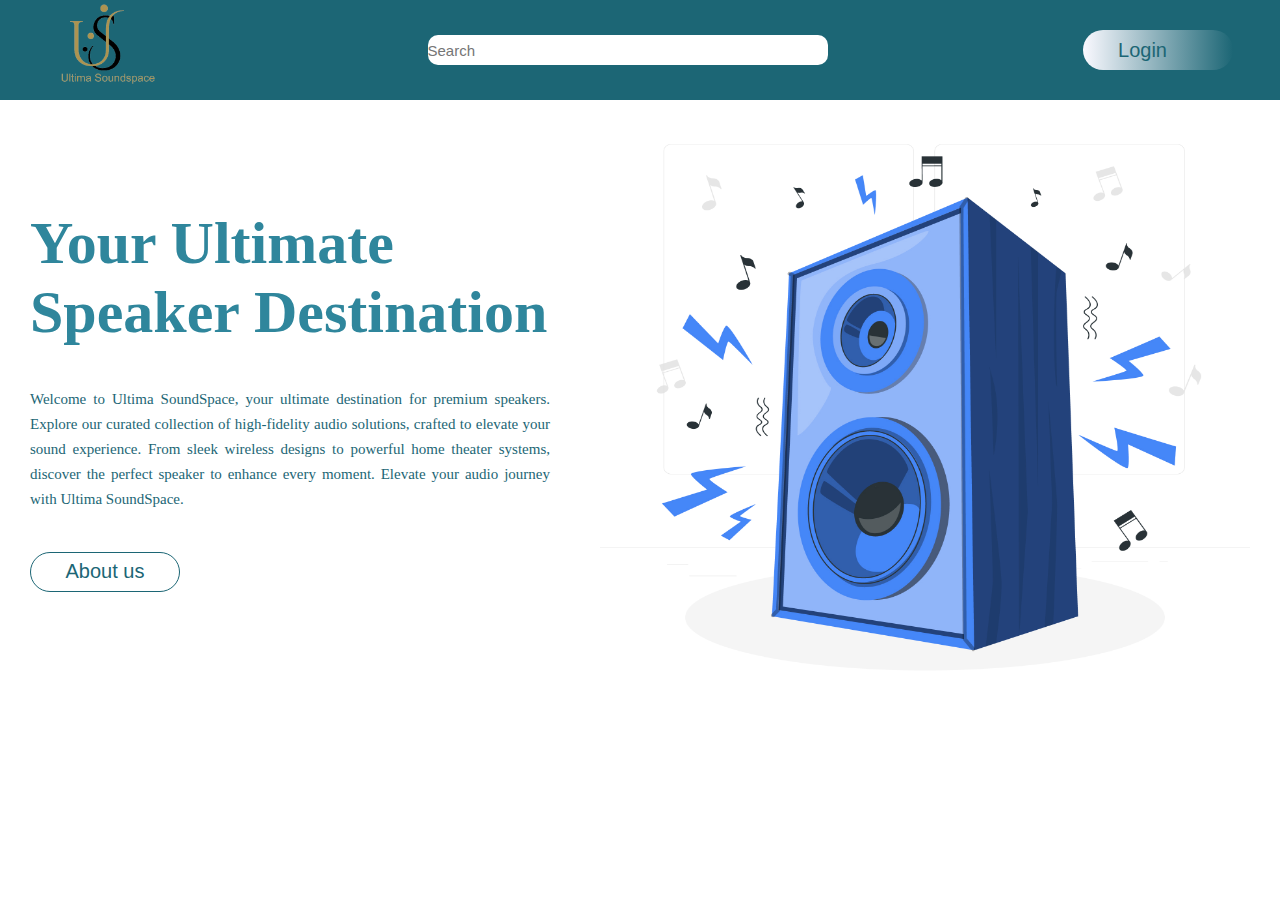
==== Pages/Index.html @ 2b112f81 "landing page" ====
<!DOCTYPE html>
<html lang="en">
<head>
    <meta charset="UTF-8">
    <meta name="viewport" content="width=device-width, initial-scale=1.0">
    <link rel="stylesheet" href="https://cdnjs.cloudflare.com/ajax/libs/font-awesome/6.5.2/css/all.min.css" integrity="sha512-SnH5WK+bZxgPHs44uWIX+LLJAJ9/2PkPKZ5QiAj6Ta86w+fsb2TkcmfRyVX3pBnMFcV7oQPJkl9QevSCWr3W6A==" crossorigin="anonymous" referrerpolicy="no-referrer" />
    <link rel="stylesheet" href="../css/Index.css">
    <title>Document</title>
</head>
<body>
    <div class="container">
        <div class="navbar">
            <img src="../Image/Logo.png" alt="">
            <div class="search">
                <input type="search" placeholder="Search"><i class="fa-solid fa-magnifying-glass"></i>
            </div>
            <div class="login">
                <button id="login">Login <i class="fa-solid fa-user"></i></button>
                <i class="fa-solid fa-cart-shopping"></i>
            </div>
        </div>
        <div class="content">
            <div class="about">
                <h1>Your Ultimate </br>Speaker Destination</h1>
                <p>Welcome to Ultima SoundSpace, your ultimate destination for premium speakers. Explore our curated collection of high-fidelity audio solutions, crafted to elevate your sound experience. From sleek wireless designs to powerful home theater systems, discover the perfect speaker to enhance every moment. Elevate your audio journey with Ultima SoundSpace.</p>
                <button>About us</button>
            </div>
            <img src="../Image/content.jpg" alt="">
        </div>
    </div>
</body>
</html>
---- css/Index.css ----
*{
    padding: 0;
    margin: 0;
}
.container{
    display: flex;
    justify-content: center;
    align-items: center;
    flex-direction: column;
}
.navbar{
    display: flex;
    justify-content: center;
    align-items: center;
    gap: 250px;
    background-color: #1C6675;
    height: 100px;
    width: 100%;
}
.navbar img{
    height: 150px;
    width: 150px;
}
.search{
    display: flex;
    justify-content: center;
    align-items: center;
    gap: 5px;
}
.search input{
    height: 30px;
    width: 400px;
    font-size: 15px;
    border-radius: 10px;
    border: none;
}
.search i{
    font-size: 20px;
    color: aliceblue;
}
.login{
    display: flex;
    justify-content: center;
    align-items: center;
    gap: 20px;
}
.login button{
    display: flex;
    justify-content: center;
    align-items: center;
    gap: 30px;
    height: 40px;
    width: 150px;
    border: none;
    border-radius: 20px;
    font-size: 20px;
    color: #1C6675;
    background: linear-gradient(90deg, rgba(250,249,255,1) 0%, rgba(28,102,117,1) 100%);
}
.login i{
    font-size: 30px;
    color: aliceblue;
}
.content{
    display: flex;
    justify-content: center;
    align-items: center;
    gap: 50px;
}
.about{
    display: flex;
    justify-content: center;
    align-items: start;
    flex-direction: column;
    gap: 40px;
}
.about h1{
    font-size: 60px;
    color: rgb(47, 134, 156);
}
.about p{
    line-height: 25px;
    width: 520px;
    text-align: justify;
    font-size: 15px;
    color: #1C6675;
}
.about button{
    height: 40px;
    width: 150px;
    font-size: 20px;
    border-radius: 20px;
    border: 1px solid#1C6675;
    background-color: rgb(255, 255, 255);
    color: #1C6675;
    cursor: pointer;
}
.about button:hover{
        color: white;
        background-color: #1C6675;
        border: 1px solid white;
        transition: all ease-in-out 0.3s;
    }

.content img{
    height: 600px;
    width: 650px;
}
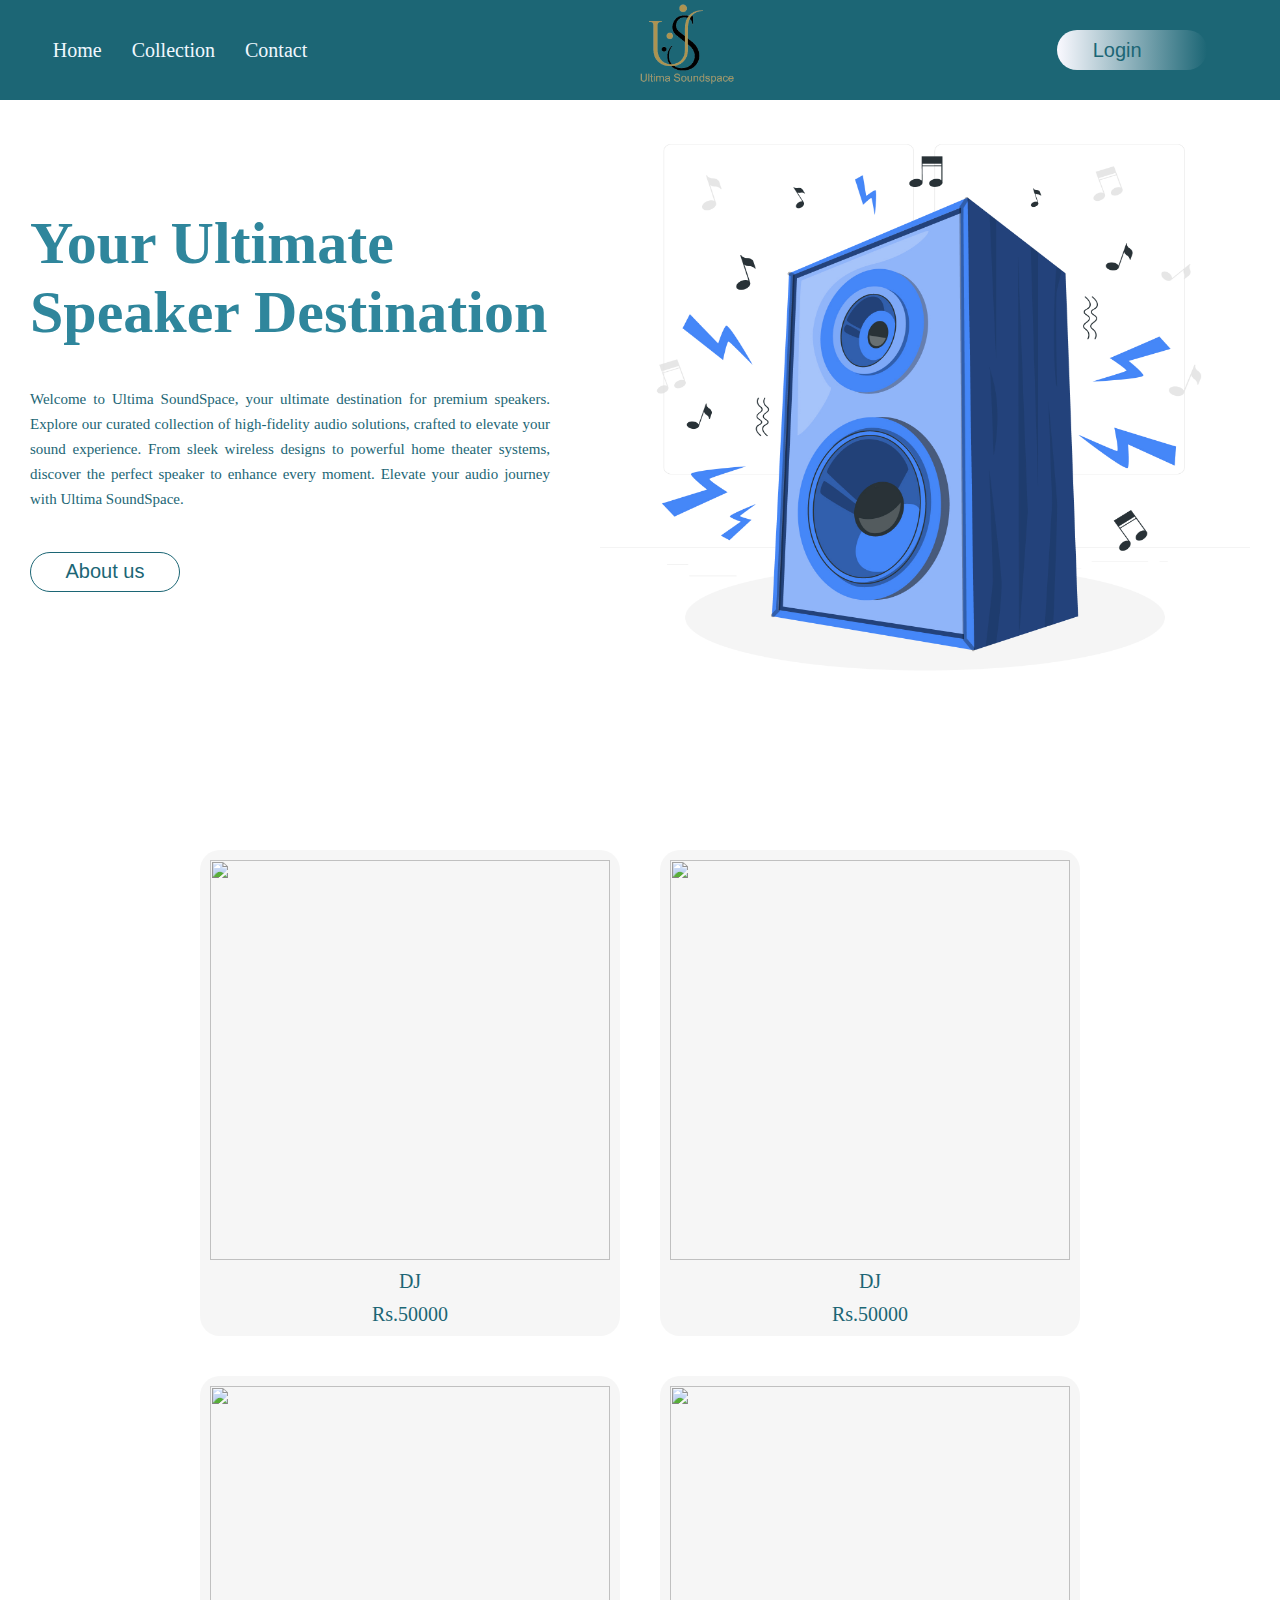
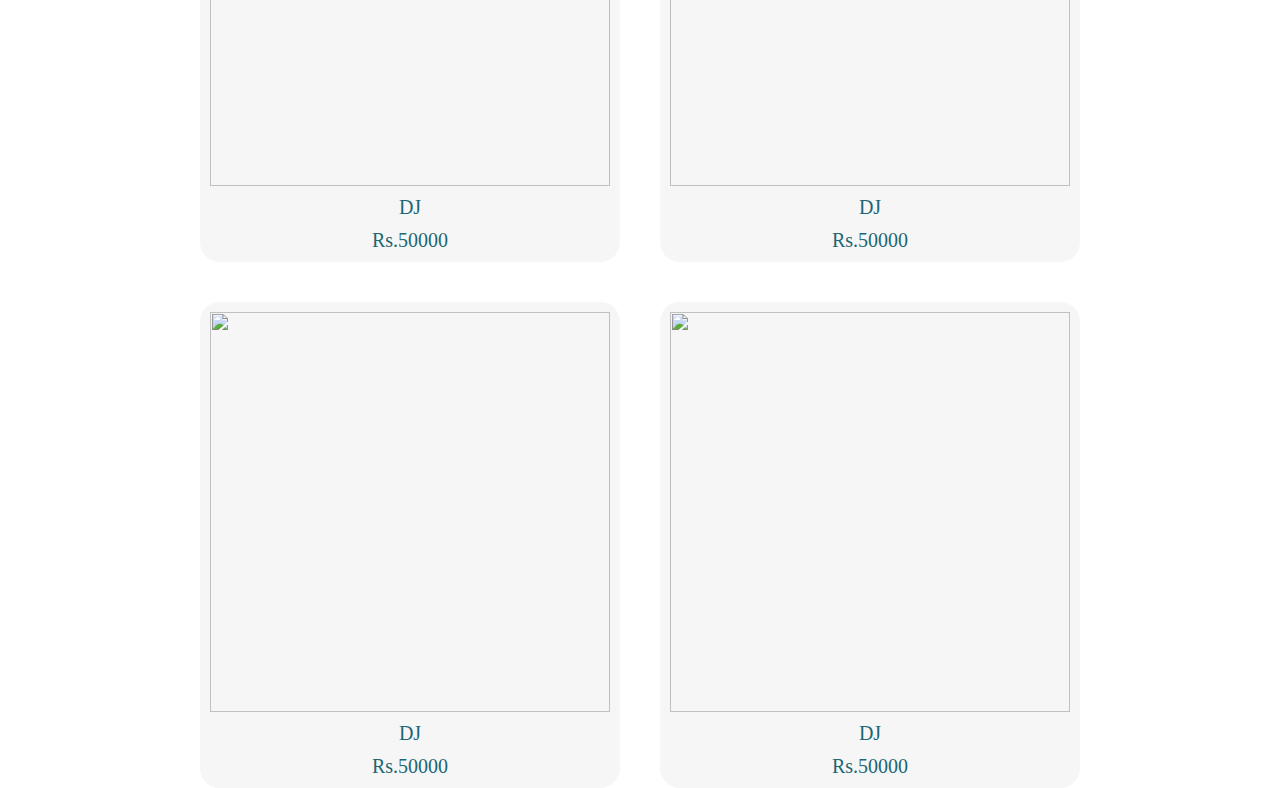
==== commit b33c2500: "product" ====
--- a/Pages/Index.html
+++ b/Pages/Index.html
@@ -8,17 +8,21 @@
     <title>Document</title>
 </head>
 <body>
-    <div class="container">
         <div class="navbar">
+            <div class="menu">
+                <ul>
+                    <li><a href="">Home</a></li>
+                    <li><a href="">Collection</a></li>
+                    <li><a href="">Contact</a></li>
+                </ul>
+            </div>
             <img src="../Image/Logo.png" alt="">
-            <div class="search">
-                <input type="search" placeholder="Search"><i class="fa-solid fa-magnifying-glass"></i>
-            </div>
             <div class="login">
                 <button id="login">Login <i class="fa-solid fa-user"></i></button>
                 <i class="fa-solid fa-cart-shopping"></i>
             </div>
         </div>
+        <div class="container">
         <div class="content">
             <div class="about">
                 <h1>Your Ultimate </br>Speaker Destination</h1>
@@ -27,6 +31,37 @@
             </div>
             <img src="../Image/content.jpg" alt="">
         </div>
-    </div>
+        <div class="collection">
+            <div class="item">
+                <img src="https://imgs.search.brave.com/gIjCEZSt2lxeK_Acw6YZtsk7n66YmCHMJoSCxHL9q20/rs:fit:500:0:0/g:ce/aHR0cHM6Ly93d3cu/cG5nYWxsLmNvbS93/cC1jb250ZW50L3Vw/bG9hZHMvNC9XaXJl/bGVzcy1Qb3J0YWJs/ZS1TcGVha2VyLnBu/Zw" alt="">
+                <p>DJ</p>
+                <p>Rs.50000</p>
+            </div>
+            <div class="item">
+                <img src="https://imgs.search.brave.com/gIjCEZSt2lxeK_Acw6YZtsk7n66YmCHMJoSCxHL9q20/rs:fit:500:0:0/g:ce/aHR0cHM6Ly93d3cu/cG5nYWxsLmNvbS93/cC1jb250ZW50L3Vw/bG9hZHMvNC9XaXJl/bGVzcy1Qb3J0YWJs/ZS1TcGVha2VyLnBu/Zw" alt="">
+                <p>DJ</p>
+                <p>Rs.50000</p>
+            </div>
+            <div class="item">
+                <img src="https://imgs.search.brave.com/gIjCEZSt2lxeK_Acw6YZtsk7n66YmCHMJoSCxHL9q20/rs:fit:500:0:0/g:ce/aHR0cHM6Ly93d3cu/cG5nYWxsLmNvbS93/cC1jb250ZW50L3Vw/bG9hZHMvNC9XaXJl/bGVzcy1Qb3J0YWJs/ZS1TcGVha2VyLnBu/Zw" alt="">
+                <p>DJ</p>
+                <p>Rs.50000</p>
+            </div>
+            <div class="item">
+                <img src="https://imgs.search.brave.com/gIjCEZSt2lxeK_Acw6YZtsk7n66YmCHMJoSCxHL9q20/rs:fit:500:0:0/g:ce/aHR0cHM6Ly93d3cu/cG5nYWxsLmNvbS93/cC1jb250ZW50L3Vw/bG9hZHMvNC9XaXJl/bGVzcy1Qb3J0YWJs/ZS1TcGVha2VyLnBu/Zw" alt="">
+                <p>DJ</p>
+                <p>Rs.50000</p>
+            </div>
+            <div class="item">
+                <img src="https://imgs.search.brave.com/gIjCEZSt2lxeK_Acw6YZtsk7n66YmCHMJoSCxHL9q20/rs:fit:500:0:0/g:ce/aHR0cHM6Ly93d3cu/cG5nYWxsLmNvbS93/cC1jb250ZW50L3Vw/bG9hZHMvNC9XaXJl/bGVzcy1Qb3J0YWJs/ZS1TcGVha2VyLnBu/Zw" alt="">
+                <p>DJ</p>
+                <p>Rs.50000</p>
+            </div>
+            <div class="item">
+                <img src="https://imgs.search.brave.com/gIjCEZSt2lxeK_Acw6YZtsk7n66YmCHMJoSCxHL9q20/rs:fit:500:0:0/g:ce/aHR0cHM6Ly93d3cu/cG5nYWxsLmNvbS93/cC1jb250ZW50L3Vw/bG9hZHMvNC9XaXJl/bGVzcy1Qb3J0YWJs/ZS1TcGVha2VyLnBu/Zw" alt="">
+                <p>DJ</p>
+                <p>Rs.50000</p>
+            </div>
+         </div>
 </body>
 </html>--- a/css/Index.css
+++ b/css/Index.css
@@ -2,17 +2,24 @@
     padding: 0;
     margin: 0;
 }
-.container{
+body{
     display: flex;
     justify-content: center;
     align-items: center;
     flex-direction: column;
 }
+.container{
+    display: flex;
+    align-items: center;
+    justify-content: center;
+    flex-direction: column;
+    gap: 150px;
+}
 .navbar{
     display: flex;
     justify-content: center;
     align-items: center;
-    gap: 250px;
+    gap: 300px;
     background-color: #1C6675;
     height: 100px;
     width: 100%;
@@ -21,18 +28,24 @@
     height: 150px;
     width: 150px;
 }
-.search{
+.menu{
     display: flex;
     justify-content: center;
     align-items: center;
-    gap: 5px;
 }
-.search input{
-    height: 30px;
-    width: 400px;
-    font-size: 15px;
-    border-radius: 10px;
-    border: none;
+.menu ul{
+    display: flex;
+    justify-content: center;
+    align-items: center;
+    gap: 30px;
+}
+.menu li{
+    list-style: none;
+}
+.menu a{
+    text-decoration: none;
+    font-size: 20px;
+    color: aliceblue;
 }
 .search i{
     font-size: 20px;
@@ -106,3 +119,33 @@
     height: 600px;
     width: 650px;
 }
+.collection{
+    display: flex;
+    justify-content: center;
+    align-items: center;
+    gap: 40px;
+    flex-wrap: wrap;
+}
+.item{
+    display: flex;
+    align-items: center;
+    justify-content: center;
+    flex-direction: column;
+    height: fit-content;
+    width: fit-content;
+    border-radius: 20px;
+    background-color: rgba(238, 238, 238, 0.5);
+    gap: 10px;
+    padding: 10px;
+}
+.item img{
+    height: 400px;
+    width: 400px;
+}
+.item p{
+    font-size: 20px;
+    color: #1C6675;
+}
+.item:hover{
+    background-color: rgba(205, 205, 205, 0.5);
+}
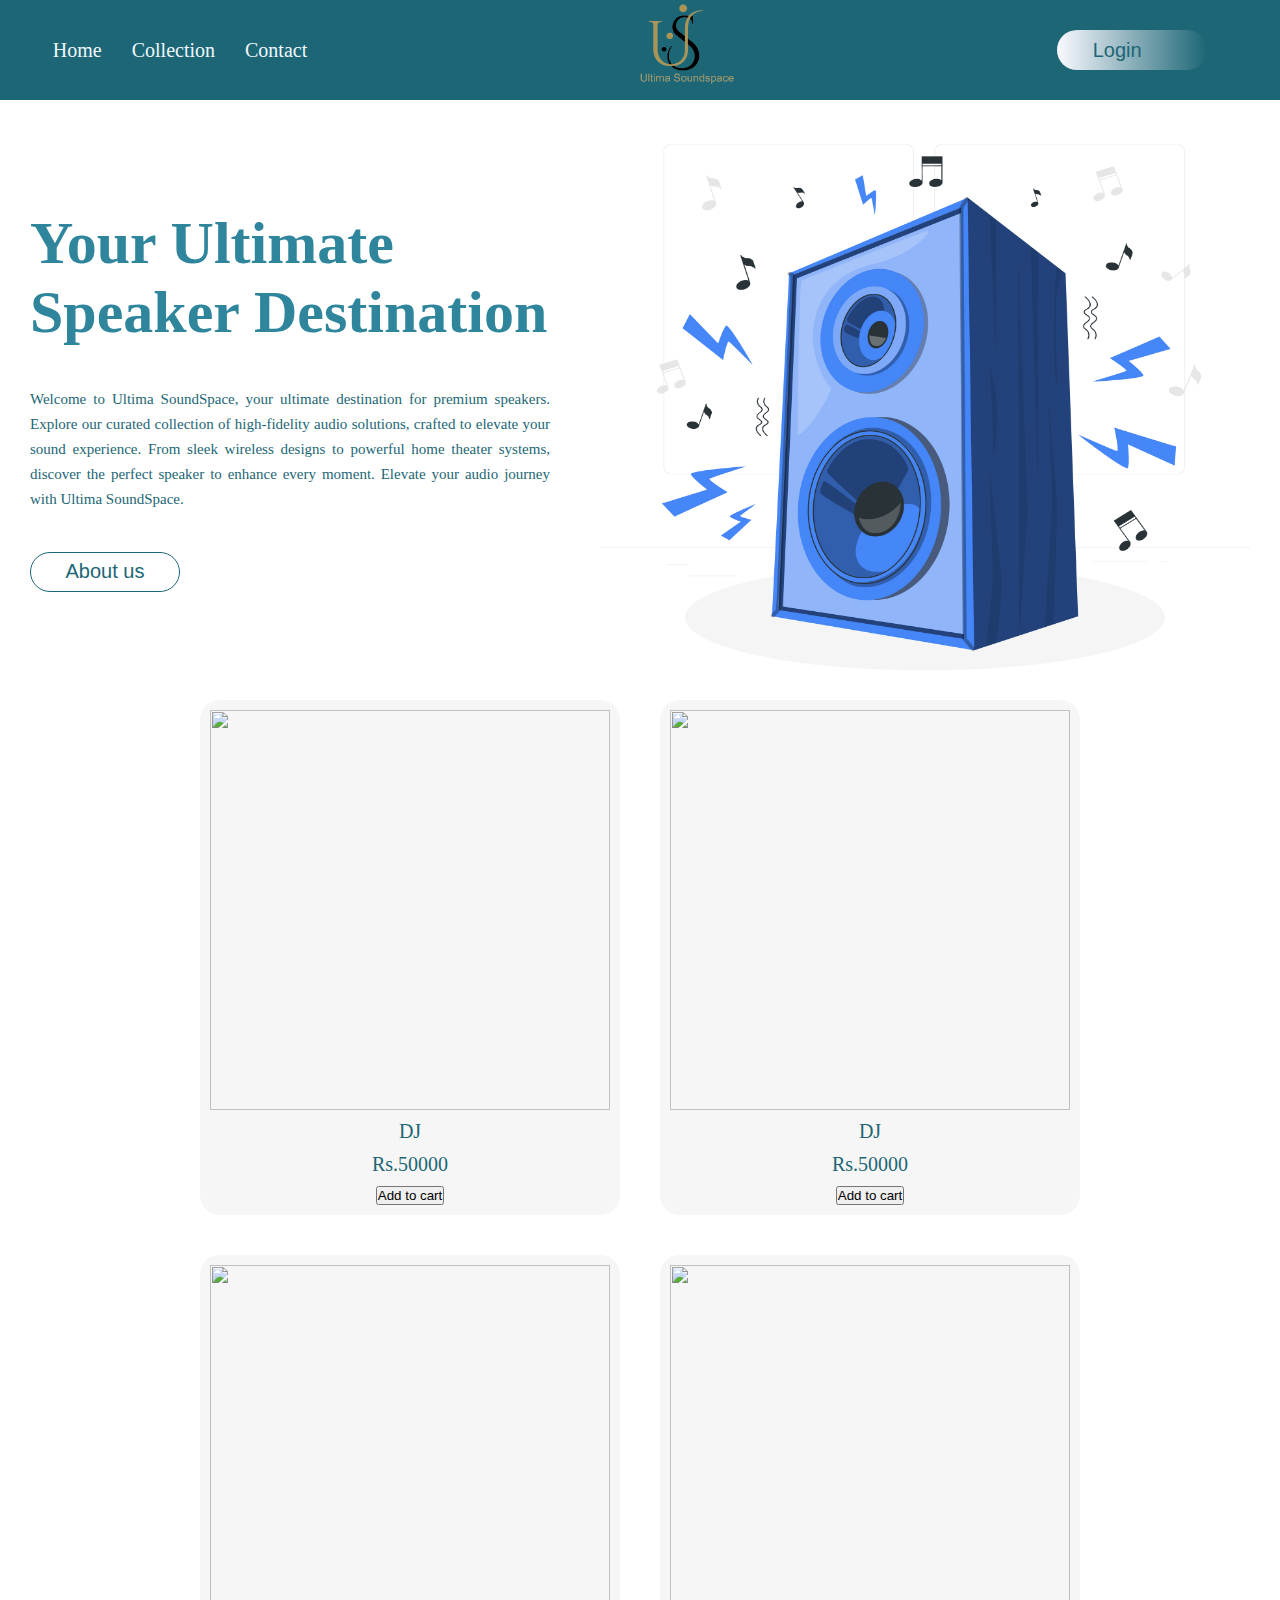
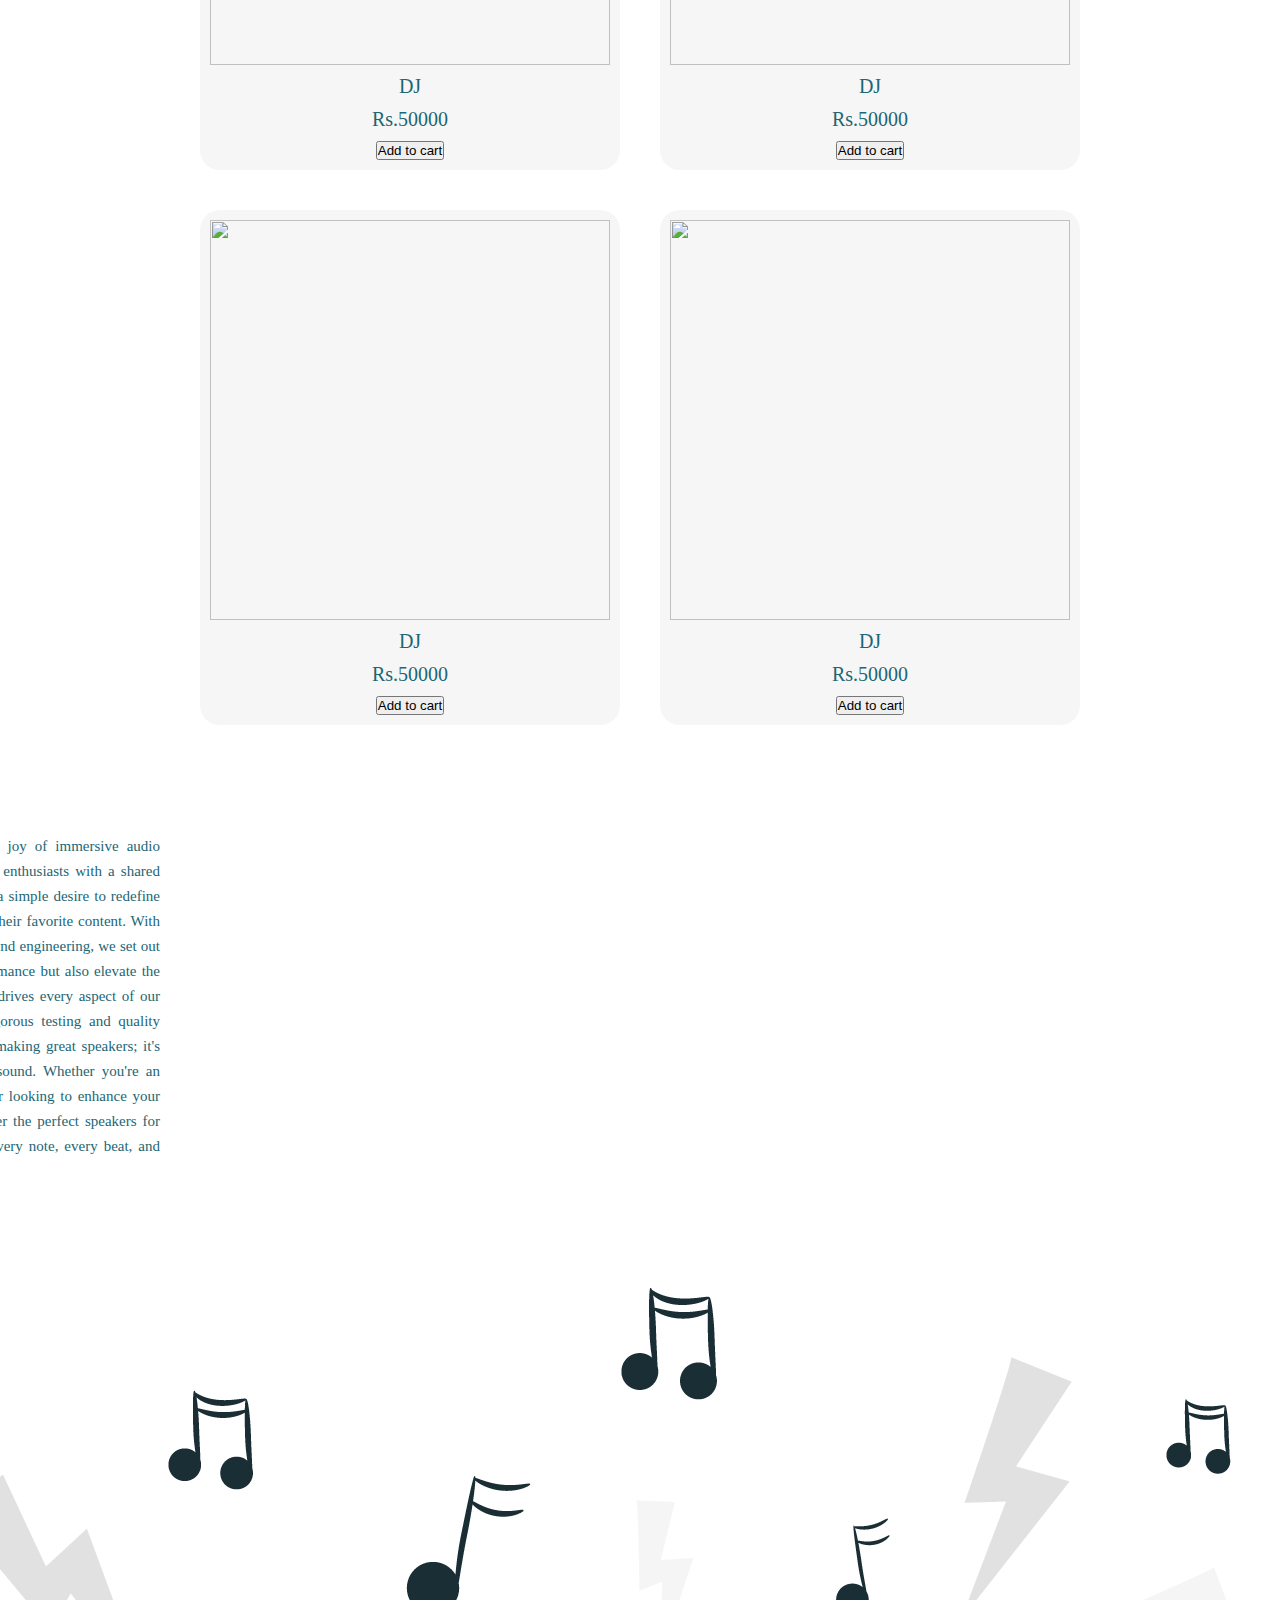
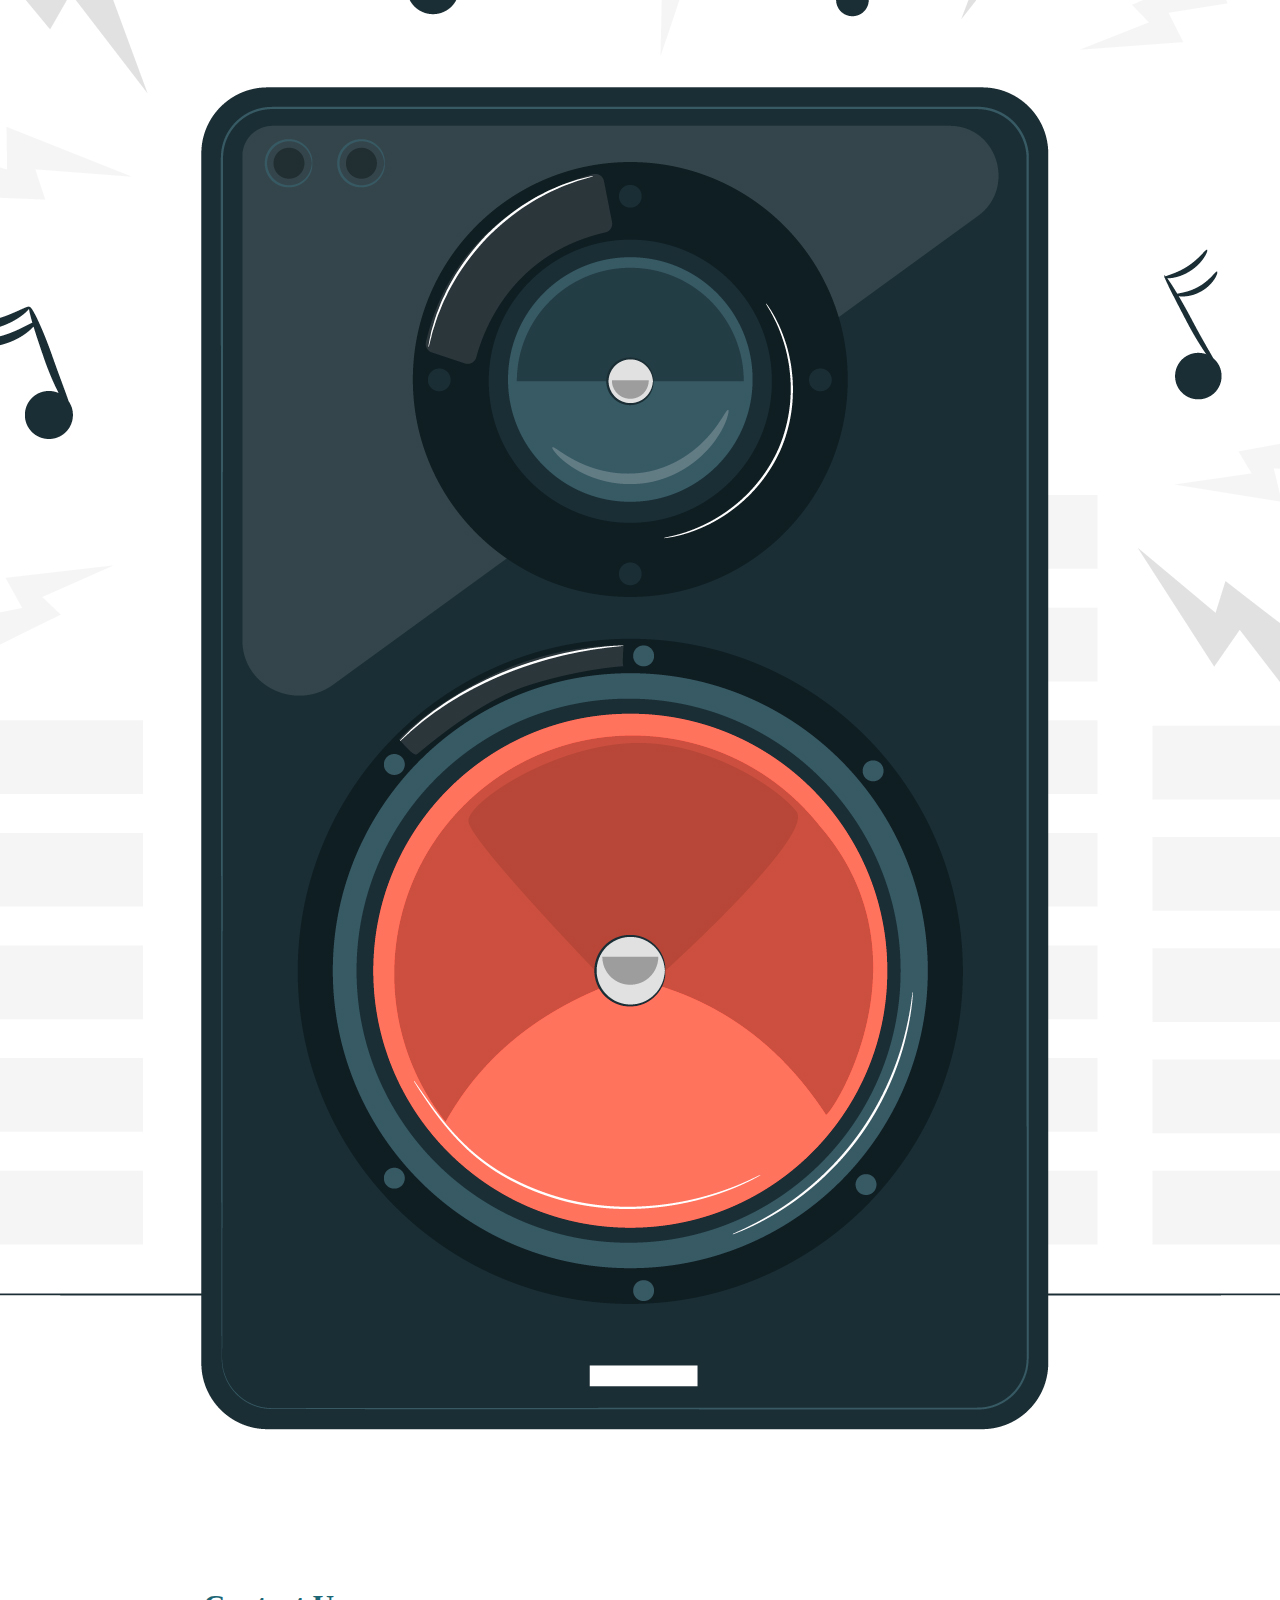
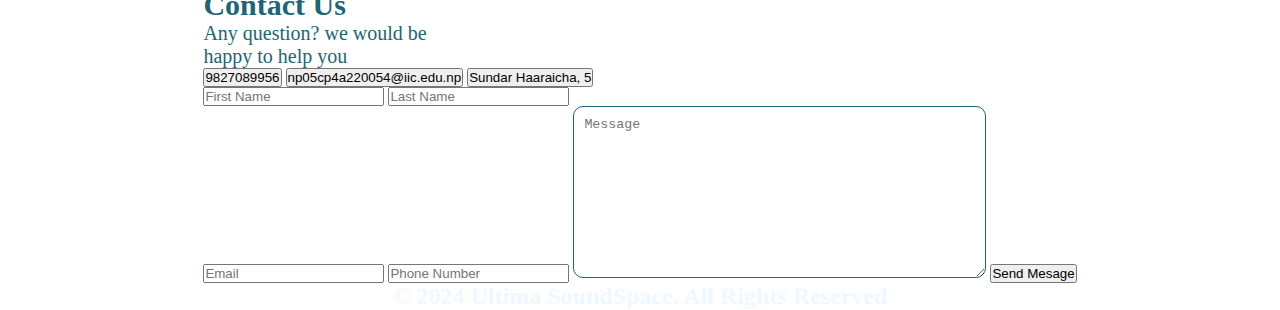
==== commit 67af625a: "Home page" ====
--- a/Pages/Index.html
+++ b/Pages/Index.html
@@ -22,7 +22,6 @@
                 <i class="fa-solid fa-cart-shopping"></i>
             </div>
         </div>
-        <div class="container">
         <div class="content">
             <div class="about">
                 <h1>Your Ultimate </br>Speaker Destination</h1>
@@ -36,32 +35,74 @@
                 <img src="https://imgs.search.brave.com/gIjCEZSt2lxeK_Acw6YZtsk7n66YmCHMJoSCxHL9q20/rs:fit:500:0:0/g:ce/aHR0cHM6Ly93d3cu/cG5nYWxsLmNvbS93/cC1jb250ZW50L3Vw/bG9hZHMvNC9XaXJl/bGVzcy1Qb3J0YWJs/ZS1TcGVha2VyLnBu/Zw" alt="">
                 <p>DJ</p>
                 <p>Rs.50000</p>
+                <button>Add to cart</button>
             </div>
             <div class="item">
                 <img src="https://imgs.search.brave.com/gIjCEZSt2lxeK_Acw6YZtsk7n66YmCHMJoSCxHL9q20/rs:fit:500:0:0/g:ce/aHR0cHM6Ly93d3cu/cG5nYWxsLmNvbS93/cC1jb250ZW50L3Vw/bG9hZHMvNC9XaXJl/bGVzcy1Qb3J0YWJs/ZS1TcGVha2VyLnBu/Zw" alt="">
                 <p>DJ</p>
                 <p>Rs.50000</p>
+                <button>Add to cart</button>
             </div>
             <div class="item">
                 <img src="https://imgs.search.brave.com/gIjCEZSt2lxeK_Acw6YZtsk7n66YmCHMJoSCxHL9q20/rs:fit:500:0:0/g:ce/aHR0cHM6Ly93d3cu/cG5nYWxsLmNvbS93/cC1jb250ZW50L3Vw/bG9hZHMvNC9XaXJl/bGVzcy1Qb3J0YWJs/ZS1TcGVha2VyLnBu/Zw" alt="">
                 <p>DJ</p>
                 <p>Rs.50000</p>
+                <button>Add to cart</button>
             </div>
             <div class="item">
                 <img src="https://imgs.search.brave.com/gIjCEZSt2lxeK_Acw6YZtsk7n66YmCHMJoSCxHL9q20/rs:fit:500:0:0/g:ce/aHR0cHM6Ly93d3cu/cG5nYWxsLmNvbS93/cC1jb250ZW50L3Vw/bG9hZHMvNC9XaXJl/bGVzcy1Qb3J0YWJs/ZS1TcGVha2VyLnBu/Zw" alt="">
                 <p>DJ</p>
                 <p>Rs.50000</p>
+                <button>Add to cart</button>
             </div>
             <div class="item">
                 <img src="https://imgs.search.brave.com/gIjCEZSt2lxeK_Acw6YZtsk7n66YmCHMJoSCxHL9q20/rs:fit:500:0:0/g:ce/aHR0cHM6Ly93d3cu/cG5nYWxsLmNvbS93/cC1jb250ZW50L3Vw/bG9hZHMvNC9XaXJl/bGVzcy1Qb3J0YWJs/ZS1TcGVha2VyLnBu/Zw" alt="">
                 <p>DJ</p>
                 <p>Rs.50000</p>
+                <button>Add to cart</button>
             </div>
             <div class="item">
                 <img src="https://imgs.search.brave.com/gIjCEZSt2lxeK_Acw6YZtsk7n66YmCHMJoSCxHL9q20/rs:fit:500:0:0/g:ce/aHR0cHM6Ly93d3cu/cG5nYWxsLmNvbS93/cC1jb250ZW50L3Vw/bG9hZHMvNC9XaXJl/bGVzcy1Qb3J0YWJs/ZS1TcGVha2VyLnBu/Zw" alt="">
                 <p>DJ</p>
                 <p>Rs.50000</p>
+                <button>Add to cart</button>
             </div>
          </div>
+         <div class="about">
+            <h1>About us</h1>
+            <div class="about_us">
+                <p>At Speaker Haven, we're passionate about bringing the joy of immersive audio experiences to every home.
+                     Founded by a team of audio enthusiasts with a shared vision for superior sound quality, our journey began with a simple desire to redefine the way people listen to music, watch movies, and enjoy their favorite content.
+                      With years of industry expertise and a deep understanding of sound engineering, we set out to create speakers that not only deliver exceptional performance but also elevate the overall audio experience.
+                     Our commitment to excellence drives every aspect of our business, from the meticulous design process to the rigorous testing and quality assurance procedures.
+                     But our mission goes beyond just making great speakers; it's about connecting people with the power of music and sound. Whether you're an audiophile seeking studio-grade clarity or a casual listener looking to enhance your home entertainment setup, we're here to help you discover the perfect speakers for your unique needs.
+                     Welcome to Speaker Haven, where every note, every beat, and every sound matters.</p>
+                     <img src="../Image/About.jpg" alt="">
+            </div>
+         </div>
+         <div class="contact">
+            <div class="contact_us">
+                <h2 style="color: #1C6675; font-size: 30px;">Contact Us</h2>
+                <p style="color: #1C6675; font-size: 20px;">Any question? we would be<br>happy to help you</p>
+                <div class="address_btn">
+                    <button><i class="fa-solid fa-phone"></i>9827089956</button>
+                    <button><i class="fa-solid fa-envelope"></i>np05cp4a220054@iic.edu.np</button>
+                    <button><i class="fa-solid fa-location-dot"></i>Sundar Haaraicha, 5</button>
+                </div>
+            </div>
+            <form action="">
+                <div class="name">
+                    <input type="text" name="first_name" placeholder="First Name">
+                    <input type="text" name="last_name" placeholder="Last Name">
+                </div>
+                    <input type="text" name="email" placeholder="Email">
+                    <input type="text" name="phone_number" placeholder="Phone Number">
+                    <textarea name="" id="" cols="47" rows="10" placeholder="Message" style="border-radius: 10px; padding: 10px; border: 1px solid #1C6675;"></textarea>
+                    <button>Send Mesage</button>
+            </form>
+         </div>
+         <footer>
+            <h2 style="color: aliceblue;">© 2024 Ultima SoundSpace. All Rights Reserved</h2>
+         </footer>
 </body>
 </html>